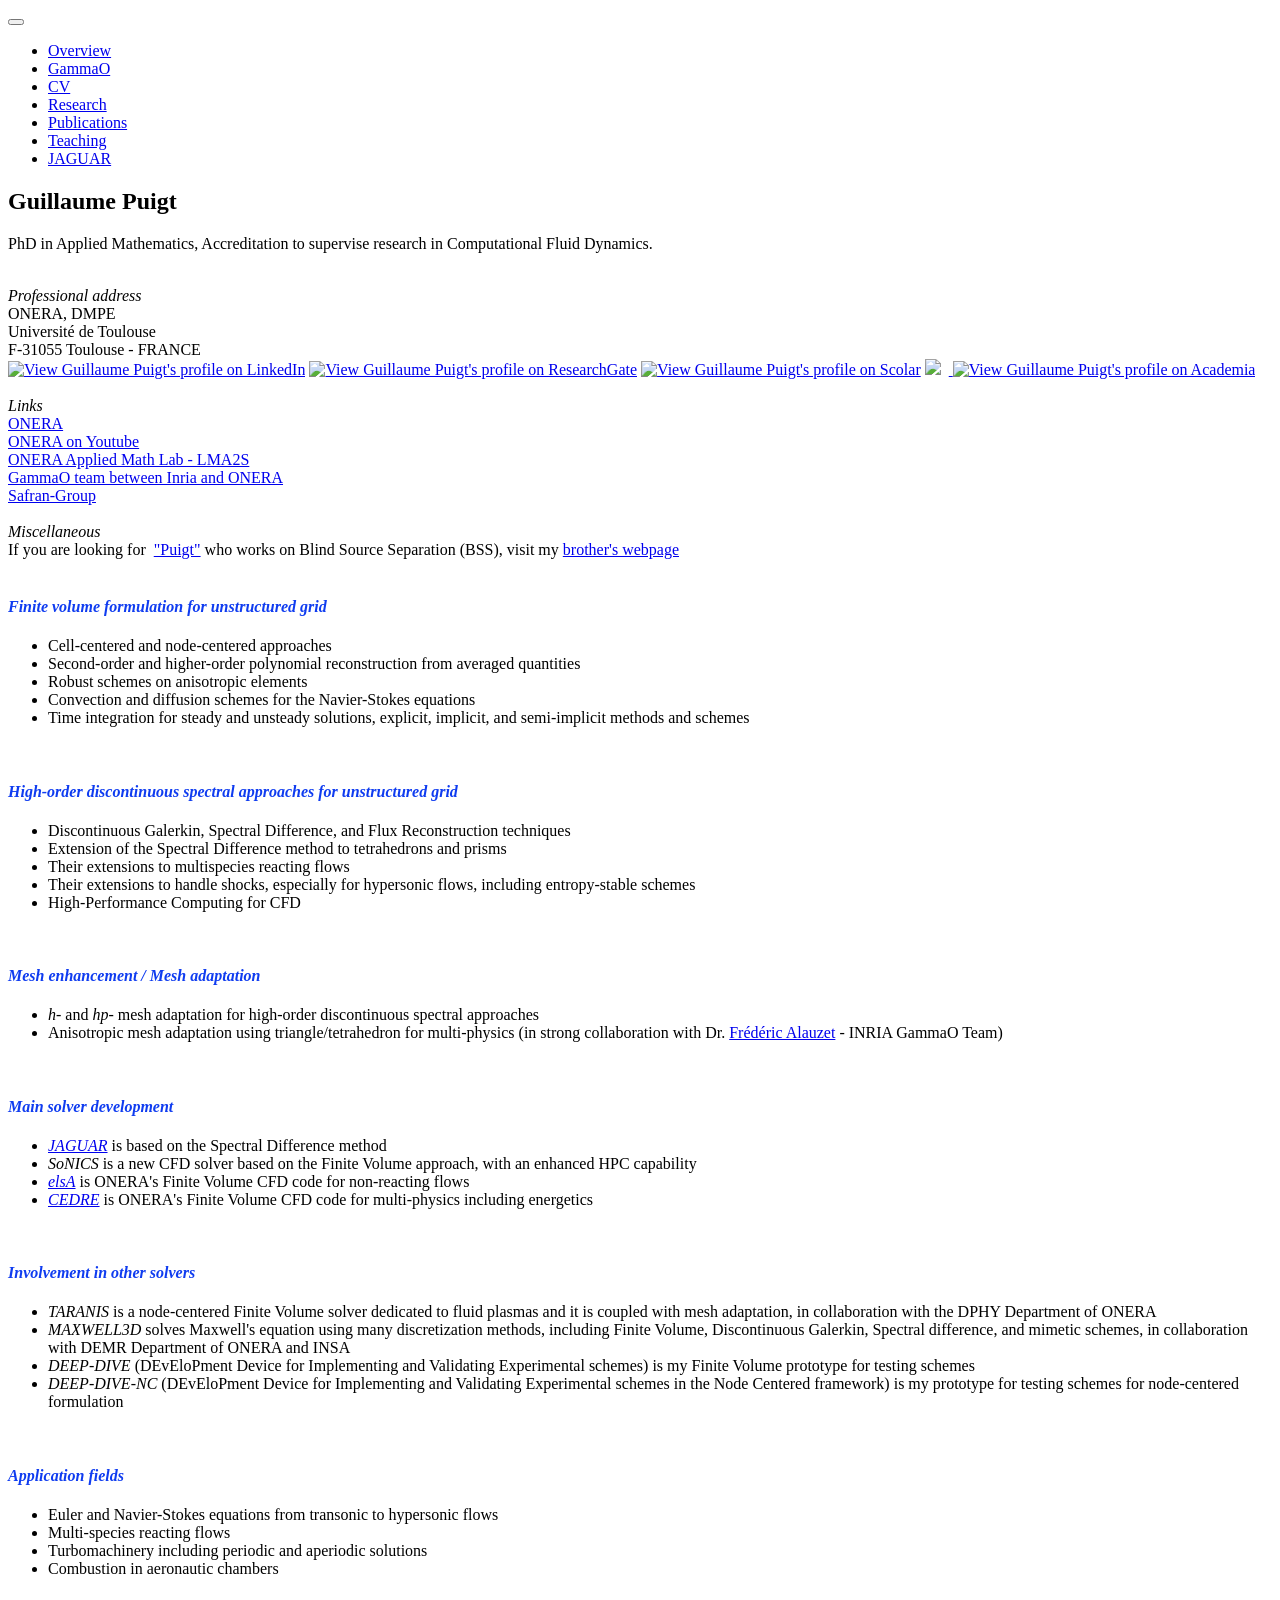
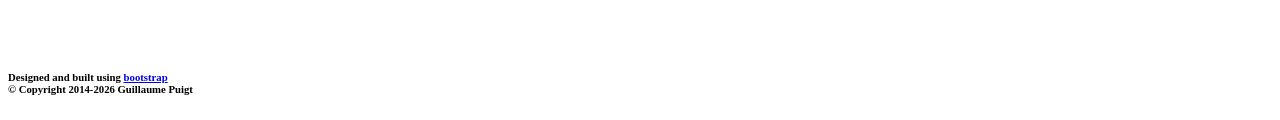
==== index.html @ ad15a95d "Create index.html" ====
<!DOCTYPE html>
<html lang="en">
    <head>
        <meta charset="utf-8" />
        <meta name="viewport" content="width=device-width, initial-scale=1, shrink-to-fit=yes" />
        <meta name="description" content="" />
        <meta name="author" content="Guillaume Puigt" />
        <meta name="keywords" content="Puigt,
                                    Guillaume Puigt, 
                                    ONERA,
                                    Computational Fluid Dynamics, CFD,
                                    Finite Volume, Finite Element, SPectral method, 
                                    turbulence, RANS, LES, DNS, 
                                    convection,
                                    diffusion,
                                    reacting flow,
                                    mesh adaptation, INRIA, Gamma" />
        <title>Guillaume Puigt - Professional Homepage</title>

        <!-- Favicon-->
        <link rel="icon" type="image/x-icon" href="assets/favicon.ico" />
        <!-- Core theme CSS (includes Bootstrap)-->
        <link href="css/styles.css" rel="stylesheet" />
    </head>
    <body>
        <!-- Responsive navbar-->
        <section class="py-5">
            <div class="container my-auto">
                <div class="row justify-content-start">
                    <div class="col-lg-1">
                        <nav class="navbar navbar-expand-sl navbar-light bg-gui">
                            <div class="container">
                                <button class="navbar-toggler" type="button" data-bs-toggle="collapse" data-bs-target="#navbarSupportedContent" aria-controls="navbarSupportedContent" aria-expanded="false" aria-label="Toggle navigation"><span class="navbar-toggler-icon"></span></button>
                                <div class="collapse navbar-collapse" id="navbarSupportedContent"> 
                                <ul class="navbar-nav ms-auto mb-2 mb-lg-0">
                                    <li class="nav-item"><a class="nav-link active" aria-current="page" href="index.html">Overview</a></li>
                                    <li class="nav-item"><a class="nav-link" href="gammao.html">GammaO</a></li>
                                    <li class="nav-item"><a class="nav-link" href="cv.html">CV</a></li>
                                    <li class="nav-item"><a class="nav-link" href="research.html">Research</a></li>
                                    <li class="nav-item"><a class="nav-link" href="publications.html">Publications</a></li>
                                    <li class="nav-item"><a class="nav-link" href="teaching.html">Teaching</a></li>
                                    <li class="nav-item"><a class="nav-link" href="jaguar.html">JAGUAR</a></li>
                                </ul>
                                </div>
                            </div>
                        </nav>
                    </div>
                    <div class="col-lg-4">
                        <h1> Guillaume Puigt </h1>
                    </div>
                </div>
            </div>
        </section>
        <!-- Header - set the background image for the header in the line below-->
        <!-- <header class="py-5 bg-image-full" style="background-image: url('https://source.unsplash.com/wfh8dDlNFOk/1600x900')">
             <div class="text-center my-5">
                <img class="img-fluid rounded-circle mb-4" src="https://dummyimage.com/150x150/6c757d/dee2e6.jpg" alt="..." />
                <h1 class="text-white fs-3 fw-bolder">Full Width Pics</h1>
                <p class="text-white-50 mb-0">Landing Page Template</p>
            </div>
        </header> -->
        <!-- Content section-->
        <section class="py-5">
            <div class="container my-auto">
                <div class="row justify-content-start">
                    <div class="col-lg-12">
                        <p class="lead">PhD in Applied Mathematics, Accreditation to supervise research in Computational Fluid Dynamics.</p>
                        <br />
                    </div>
                </div>
                
                <div class="row">
                    <div class="col-lg-4">
                        <span style="font-style: italic;">Professional address</span><br />
                        ONERA, DMPE
                        <br>Université de Toulouse
                        <br>F-31055 Toulouse - FRANCE
                        <br>
                        <a title="Guillaume Puigt" href="http://fr.linkedin.com/pub/guillaume-puigt/8b/651/b05" target="_blank"><img src="./images/linked-in_20x15.png" width="28" height="21" border="0" alt="View Guillaume Puigt's profile on LinkedIn"></a>
                        <a title="Guillaume Puigt" href="https://www.researchgate.net/profile/Guillaume_Puigt/" target="_blank"><img src="./images/RG_square_green.png" width="22" height="22" border="0" alt="View Guillaume Puigt's profile on ResearchGate"></a>
                        <a title="Guillaume Puigt" href="https://scholar.google.fr/citations?user=i5QbGt4AAAAJ&hl=fr&oi=ao" target="_blank"><img src="./images/google-scholar.png" width="22" height="22" border="0" alt="View Guillaume Puigt's profile on Scolar"></a>
                        <a title="Guillaume Puigt" href="https://orcid.org/0000-0002-3043-7911" target="_blank"><img src="https://orcid.org/sites/default/files/images/orcid_16x16.png" style="width:1em;margin-right:.5em;" </a>
                        <a title="Guillaume Puigt" href="https://onera.academia.edu/GuillaumePUIGT" target="_blank"><img src="./images/academia.png" width="22" height="22" border="0" alt="View Guillaume Puigt's profile on Academia"></a>
                        <br />
                        <br />
                    </div>
                    
                    <div class="col-md-4">
                        <span style="font-style: italic;">Links</span><br />
                        <a target="_blank" href="http://www.onera.fr">ONERA</a><br />
                        <a target="_blank" href="https://www.youtube.com/channel/UCQuNtbXOt1dAwpdszR9g2Nw">ONERA on Youtube</a><br />
                        <a target="_blank" href="http://w3.onera.fr/lma2s">ONERA Applied Math Lab - LMA2S</a><br />
                        <a target="_blank" href="https://team.inria.fr/gamma/">GammaO team between Inria and ONERA</a><br />
                        <!-- <a target="_blank" href="http://www.airbus.com/">Airbus</a><br />
                        <a target="_blank" href="http://www.cerfacs.fr">CERFACS</a><br /> -->
                        <a target="_blank" href="https://www.safran-group.com/fr">Safran-Group</a><br />
                        <br />
                    </div>
                    
                    <div class="col-md-4">
                        <span style="font-style: italic;">Miscellaneous</span><br />
                        If you are looking for&nbsp; <a target="_blank" href="http://scholar.google.fr/scholar?q=Puigt">"Puigt"</a> who works on Blind Source Separation (BSS), visit my <a target="_blank" href="http://www-lisic.univ-littoral.fr/%7Epuigt/">brother's webpage</a><br />
                        <br />
                    </div>
                </a>
            </div>
            
            <div class="col-md-12">
                
                <p class="lead"><h4><span style="font-style: italic;"><p style="color:rgba(15,60,240,1.0);">Finite volume formulation for unstructured grid</p></span></h4>
                    <ul>
                    <li> Cell-centered and node-centered approaches </li>
                    <li> Second-order and higher-order polynomial reconstruction from averaged quantities</li>
                    <li> Robust schemes on anisotropic elements</li>
                    <li> Convection and diffusion schemes for the Navier-Stokes equations</li>
                    <li> Time integration for steady and unsteady solutions, explicit, implicit, and semi-implicit methods and schemes</li>
                    </ul>
                    <br />
                </p>

                <p class="lead"><h4><span style="font-style: italic;"><p style="color:rgba(15,60,240,1.0);">High-order discontinuous spectral approaches for unstructured grid</p></span></h4>
                    <ul>
                    <li>Discontinuous Galerkin, Spectral Difference, and Flux Reconstruction techniques</li>
                    <li>Extension of the Spectral Difference method to tetrahedrons and prisms</li>
                    <li>Their extensions to multispecies reacting flows</li>
                    <li>Their extensions to handle shocks, especially for hypersonic flows, including entropy-stable schemes</li>
                    <li>High-Performance Computing for CFD</li>
                    </ul>
                    <br />
                </p>

                <p class="lead"><h4><span style="font-style: italic;"><p style="color:rgba(15,60,240,1.0);">Mesh enhancement / Mesh adaptation</p></span></h4>
                    <ul>
                    <li><span style="font-style: italic;">h-</span> and <span style="font-style: italic;">hp-</span> mesh adaptation for high-order discontinuous spectral approaches</li>
                    <li>Anisotropic mesh adaptation using triangle/tetrahedron for multi-physics (in strong collaboration with Dr. <a target="_blank" href="https://pages.saclay.inria.fr/frederic.alauzet/index.html">Frédéric Alauzet</a> - INRIA GammaO Team)</li>
                    </ul>
                    <br />
                </p>

                <p class="lead"><h4><span style="font-style: italic;"><p style="color:rgba(15,60,240,1.0);">Main solver development</p></span></h4>
                    <ul>
                    <li><a target="_blank" href="http://gpuigt.free.fr/jaguar.html"><span style="font-style: italic;">JAGUAR</span></a> is based on the Spectral Difference method </li>
                    <li><span style="font-style: italic;">SoNICS</span> is a new CFD solver based on the Finite Volume approach, with an enhanced HPC capability </li>
                    <li><a target="_blank" href="http://elsa.onera.fr"><span style="font-style: italic;">elsA</span></a> is ONERA's Finite Volume CFD code for non-reacting flows </li>
                    <li><a target="_blank" href="https://cedre.onera.fr"><span style="font-style: italic;">CEDRE</span></a> is ONERA's Finite Volume CFD code for multi-physics including energetics</li>
                    </ul>
                    <br />
                </p>

                <p class="lead"><h4><span style="font-style: italic;"><p style="color:rgba(15,60,240,1.0);">Involvement in other solvers</p></span></h4>
                    <ul>
                    <li><span style="font-style: italic;">TARANIS</span> is a node-centered Finite Volume solver dedicated to fluid plasmas and it is coupled with mesh adaptation, in collaboration with the DPHY Department of ONERA</li>
                    <li><span style="font-style: italic;">MAXWELL3D</span> solves Maxwell's equation using many discretization methods, including Finite Volume, Discontinuous Galerkin, Spectral difference, and mimetic schemes, in collaboration with DEMR Department of ONERA and INSA</li>
                    <li><span style="font-style: italic;">DEEP-DIVE</span> (DEvEloPment Device for Implementing and Validating Experimental schemes) is my Finite Volume prototype for testing schemes</li>
                    <li><span style="font-style: italic;">DEEP-DIVE-NC</span> (DEvEloPment Device for Implementing and Validating Experimental schemes in the Node Centered  framework) is my prototype for testing schemes for node-centered formulation</li>
                    </ul>
                    <br />
                </p>
                
                <p class="lead"><h4><span style="font-style: italic;"><p style="color:rgba(15,60,240,1.0);">Application fields</p></span></h4>
                    <ul>
                    <li>Euler and Navier-Stokes equations from transonic to hypersonic flows</li>
                    <li>Multi-species reacting flows</li>
                    <li>Turbomachinery including periodic and aperiodic solutions</li>
                    <li>Combustion in aeronautic chambers</li>
                    </ul>
                    <br />
                </p>

            </div>
            <br />
            <h6>Designed and built using <a target="_blank" href="https://getbootstrap.com/">bootstrap</a><br />
            &copy; Copyright 2014-2026 Guillaume Puigt </h6>
        </section>

        <!-- Bootstrap core JS-->
        <script src="https://cdn.jsdelivr.net/npm/bootstrap@5.1.3/dist/js/bootstrap.bundle.min.js"></script>
        <!-- Core theme JS-->
        <script src="js/scripts.js"></script>
    </body>
</html>
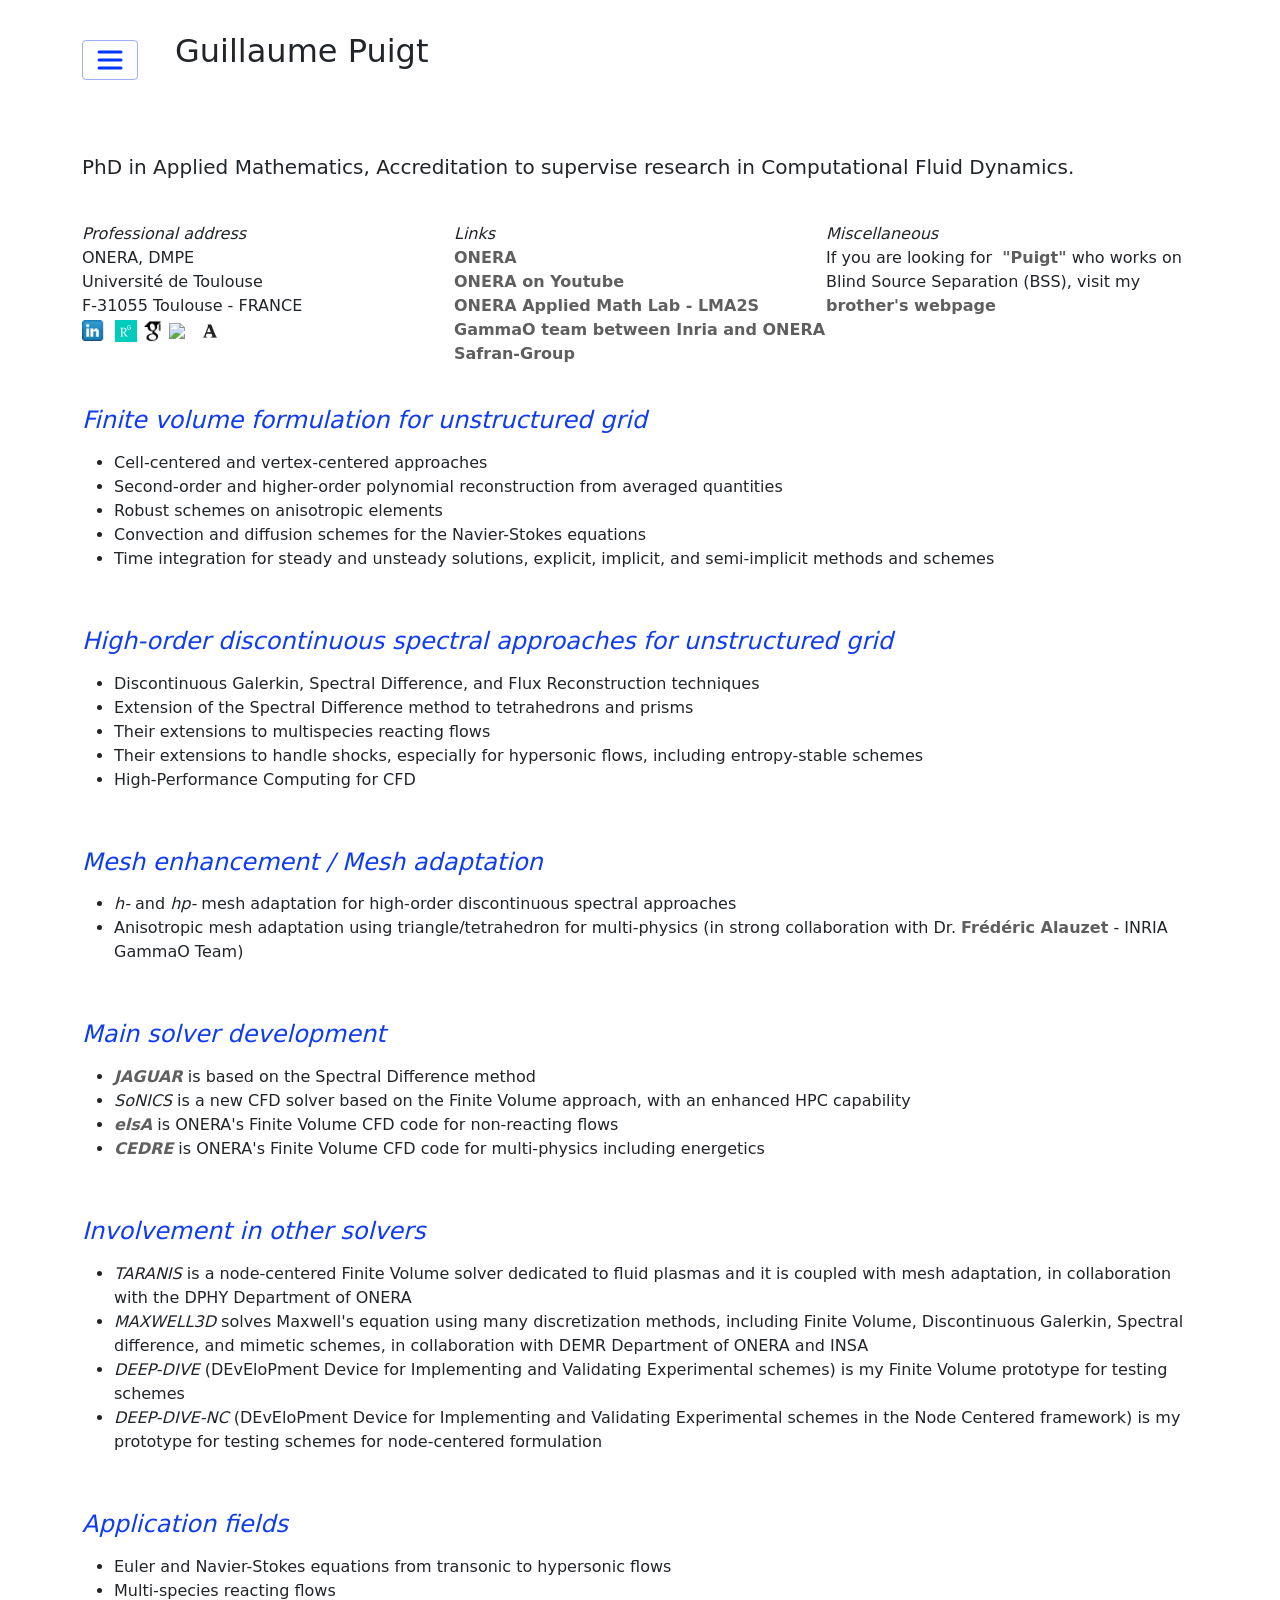
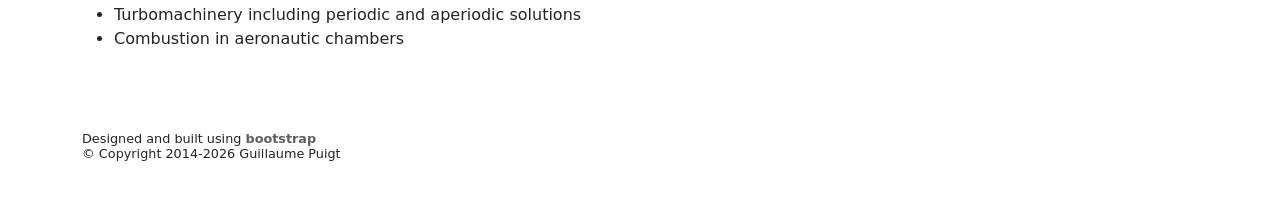
==== commit 7d467c3d: "uniformisation JC" ====
--- a/index.html
+++ b/index.html
@@ -109,7 +109,7 @@
                 
                 <p class="lead"><h4><span style="font-style: italic;"><p style="color:rgba(15,60,240,1.0);">Finite volume formulation for unstructured grid</p></span></h4>
                     <ul>
-                    <li> Cell-centered and node-centered approaches </li>
+                    <li> Cell-centered and vertex-centered approaches </li>
                     <li> Second-order and higher-order polynomial reconstruction from averaged quantities</li>
                     <li> Robust schemes on anisotropic elements</li>
                     <li> Convection and diffusion schemes for the Navier-Stokes equations</li>
